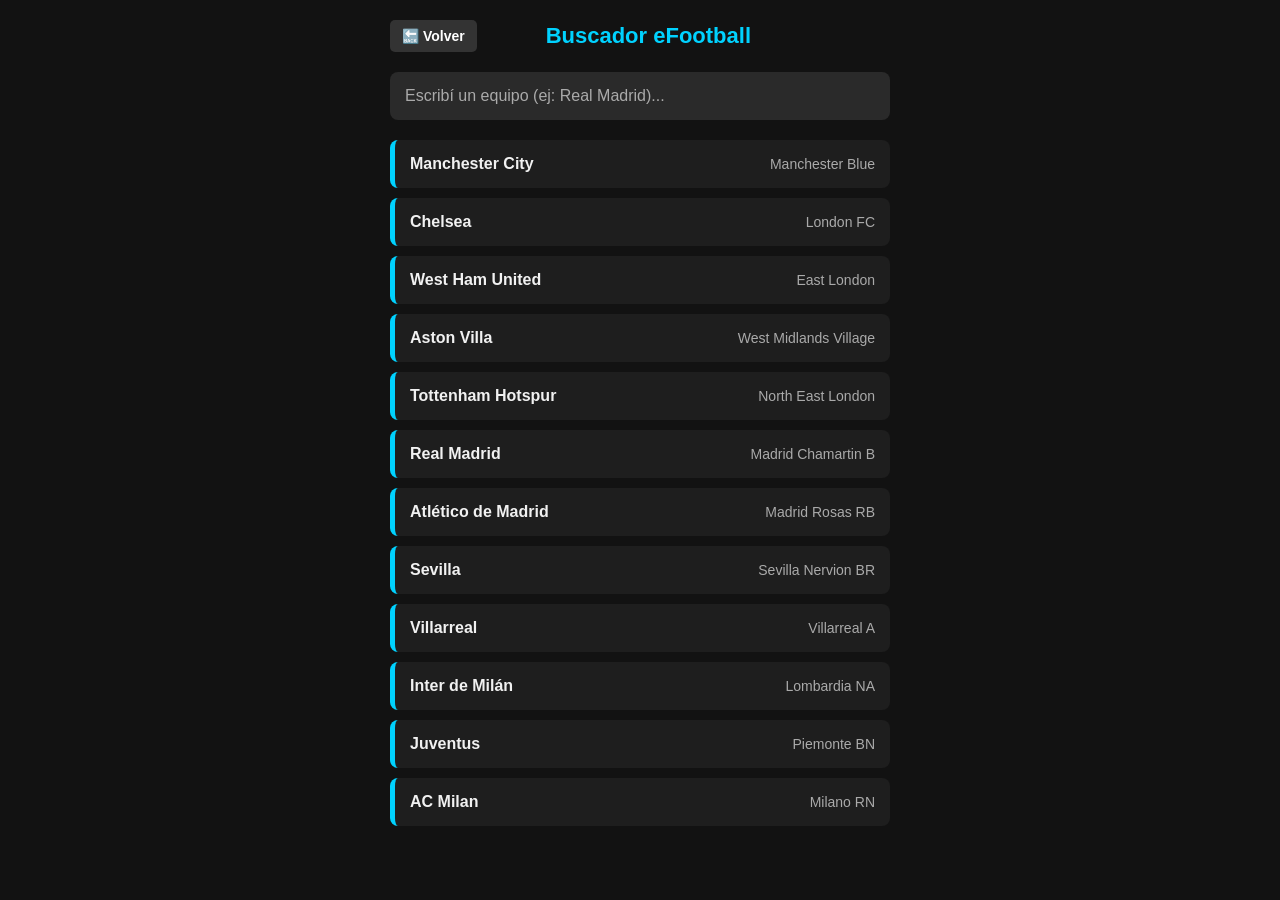
==== equipos_efootball.html @ 5b61c4ac "Create equipos_efootball.html" ====
<!DOCTYPE html>
<html lang="es">
<head>
    <meta charset="UTF-8">
    <meta name="viewport" content="width=device-width, initial-scale=1.0">
    <title>Nombres Reales - eFootball</title>
    <style>
        body {
            font-family: 'Segoe UI', Tahoma, Geneva, Verdana, sans-serif;
            background-color: #121212;
            color: #f1f1f1;
            margin: 0;
            padding: 20px;
            display: flex;
            flex-direction: column;
            align-items: center;
        }
        .header-container {
            width: 100%;
            max-width: 500px;
            display: flex;
            justify-content: space-between;
            align-items: center;
            margin-bottom: 20px;
        }
        h1 { 
            color: #00d2ff; 
            font-size: 22px; 
            margin: 0; 
            text-align: center; 
            flex-grow: 1;
        }
        .btn-volver {
            color: #fff;
            background-color: #333;
            text-decoration: none;
            padding: 8px 12px;
            border-radius: 5px;
            font-size: 14px;
            font-weight: bold;
            transition: background 0.3s;
        }
        .btn-volver:hover { background-color: #555; }
        input {
            width: 100%;
            max-width: 500px;
            padding: 15px;
            margin-bottom: 20px;
            border: none;
            border-radius: 8px;
            font-size: 16px;
            background-color: #2a2a2a;
            color: #fff;
            box-sizing: border-box;
        }
        input::placeholder { color: #aaa; }
        .lista-equipos {
            width: 100%;
            max-width: 500px;
            list-style: none;
            padding: 0;
            margin: 0;
        }
        .equipo {
            background-color: #1e1e1e;
            padding: 15px;
            margin-bottom: 10px;
            border-radius: 8px;
            display: flex;
            justify-content: space-between;
            align-items: center;
            border-left: 5px solid #00d2ff;
        }
        .real { font-weight: bold; font-size: 16px; }
        .ficticio { color: #aaaaaa; font-size: 14px; text-align: right;}
        .oculto { display: none !important; }
    </style>
</head>
<body>

    <div class="header-container">
        <!-- Este botón los devuelve a tu página principal -->
        <a href="index.html" class="btn-volver">🔙 Volver</a>
        <h1>Buscador eFootball</h1>
        <div style="width: 70px;"></div> <!-- Espaciador para centrar el título -->
    </div>

    <!-- Buscador -->
    <input type="text" id="buscador" placeholder="Escribí un equipo (ej: Real Madrid)...">

    <!-- Lista de Equipos -->
    <ul class="lista-equipos" id="contenedor-equipos">
        
        <!-- Inglaterra -->
        <li class="equipo"><span class="real">Manchester City</span> <span class="ficticio">Manchester Blue</span></li>
        <li class="equipo"><span class="real">Chelsea</span> <span class="ficticio">London FC</span></li>
        <li class="equipo"><span class="real">West Ham United</span> <span class="ficticio">East London</span></li>
        <li class="equipo"><span class="real">Aston Villa</span> <span class="ficticio">West Midlands Village</span></li>
        <li class="equipo"><span class="real">Tottenham Hotspur</span> <span class="ficticio">North East London</span></li>
        
        <!-- España -->
        <li class="equipo"><span class="real">Real Madrid</span> <span class="ficticio">Madrid Chamartin B</span></li>
        <li class="equipo"><span class="real">Atlético de Madrid</span> <span class="ficticio">Madrid Rosas RB</span></li>
        <li class="equipo"><span class="real">Sevilla</span> <span class="ficticio">Sevilla Nervion BR</span></li>
        <li class="equipo"><span class="real">Villarreal</span> <span class="ficticio">Villarreal A</span></li>
        
        <!-- Italia -->
        <li class="equipo"><span class="real">Inter de Milán</span> <span class="ficticio">Lombardia NA</span></li>
        <li class="equipo"><span class="real">Juventus</span> <span class="ficticio">Piemonte BN</span></li>
        <li class="equipo"><span class="real">AC Milan</span> <span class="ficticio">Milano RN</span></li>

        <!-- AGREGÁ MÁS EQUIPOS ACÁ ABAJO COPIANDO UNA DE LAS LÍNEAS DE ARRIBA -->
    </ul>

    <script>
        const buscador = document.getElementById('buscador');
        const equipos = document.querySelectorAll('.equipo');

        // Esta función hace que el buscador funcione en tiempo real
        buscador.addEventListener('input', function() {
            const textoBusqueda = this.value.toLowerCase().trim();

            equipos.forEach(equipo => {
                const nombreReal = equipo.querySelector('.real').textContent.toLowerCase();
                const nombreFicticio = equipo.querySelector('.ficticio').textContent.toLowerCase();
                
                // Busca tanto si escriben el nombre real como el ficticio
                if (nombreReal.includes(textoBusqueda) || nombreFicticio.includes(textoBusqueda)) {
                    equipo.classList.remove('oculto');
                } else {
                    equipo.classList.add('oculto');
                }
            });
        });
    </script>

</body>
</html>
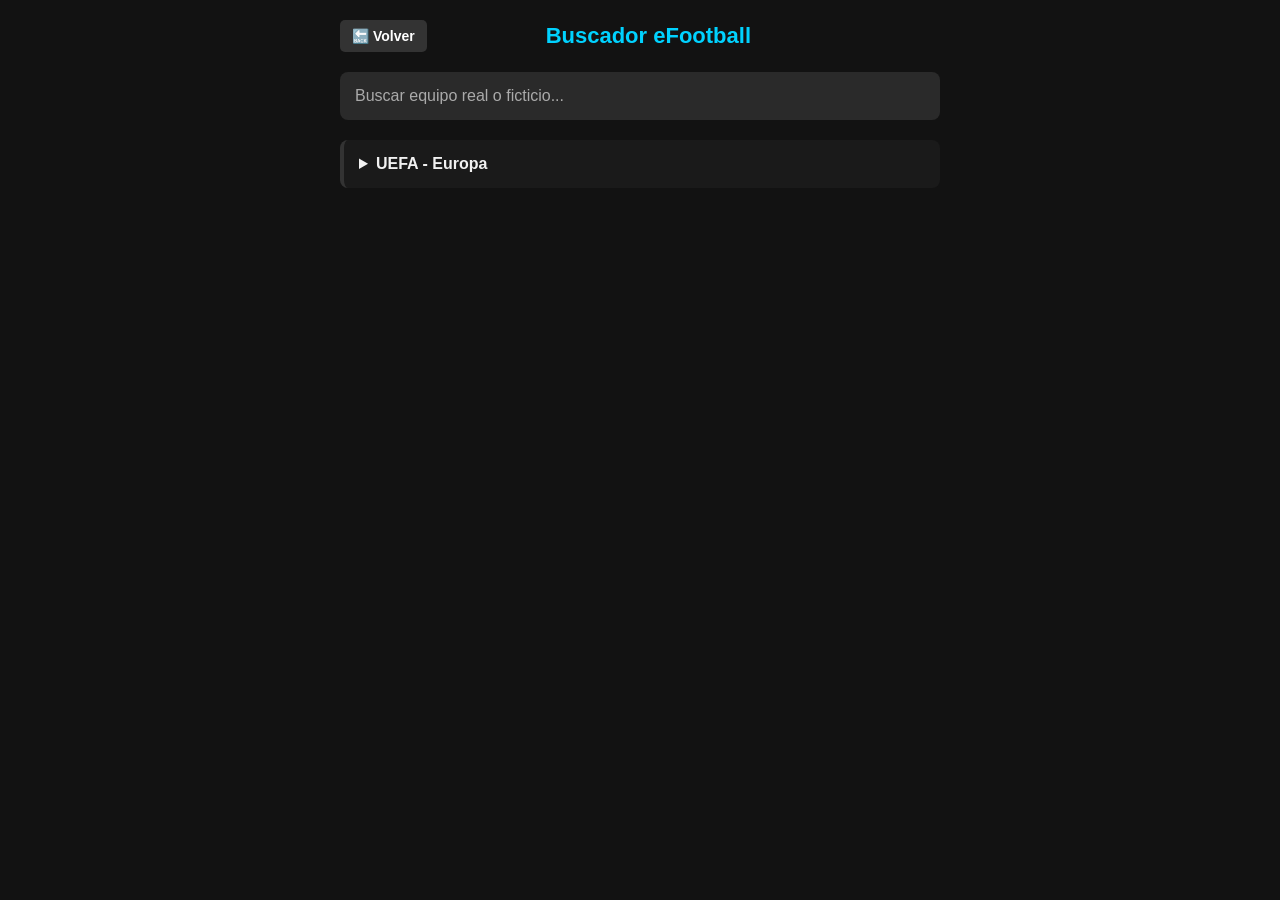
==== commit ad982ee8: "Update equipos_efootball.html" ====
--- a/equipos_efootball.html
+++ b/equipos_efootball.html
@@ -17,7 +17,7 @@
         }
         .header-container {
             width: 100%;
-            max-width: 500px;
+            max-width: 600px;
             display: flex;
             justify-content: space-between;
             align-items: center;
@@ -43,7 +43,7 @@
         .btn-volver:hover { background-color: #555; }
         input {
             width: 100%;
-            max-width: 500px;
+            max-width: 600px;
             padding: 15px;
             margin-bottom: 20px;
             border: none;
@@ -54,24 +54,53 @@
             box-sizing: border-box;
         }
         input::placeholder { color: #aaa; }
+        
+        /* Estilos para las categorías (Continente, País, Liga) */
+        .contenedor-principal {
+            width: 100%;
+            max-width: 600px;
+        }
+        details {
+            background-color: #1a1a1a;
+            margin-bottom: 10px;
+            border-radius: 8px;
+            padding: 10px;
+            border-left: 4px solid #333;
+        }
+        details details {
+            margin-top: 10px;
+            border-left: 4px solid #555;
+            background-color: #222;
+        }
+        details details details {
+            border-left: 4px solid #00d2ff;
+            background-color: #2a2a2a;
+        }
+        summary {
+            font-weight: bold;
+            cursor: pointer;
+            padding: 5px;
+            outline: none;
+            font-size: 16px;
+        }
+        summary:hover { color: #00d2ff; }
+        
         .lista-equipos {
-            width: 100%;
-            max-width: 500px;
             list-style: none;
             padding: 0;
-            margin: 0;
+            margin: 10px 0 0 0;
         }
         .equipo {
             background-color: #1e1e1e;
-            padding: 15px;
-            margin-bottom: 10px;
-            border-radius: 8px;
+            padding: 12px;
+            margin-bottom: 5px;
+            border-radius: 5px;
             display: flex;
             justify-content: space-between;
             align-items: center;
-            border-left: 5px solid #00d2ff;
-        }
-        .real { font-weight: bold; font-size: 16px; }
+            border-bottom: 1px solid #333;
+        }
+        .real { font-weight: bold; font-size: 15px; }
         .ficticio { color: #aaaaaa; font-size: 14px; text-align: right;}
         .oculto { display: none !important; }
     </style>
@@ -79,52 +108,211 @@
 <body>
 
     <div class="header-container">
-        <!-- Este botón los devuelve a tu página principal -->
         <a href="index.html" class="btn-volver">🔙 Volver</a>
         <h1>Buscador eFootball</h1>
-        <div style="width: 70px;"></div> <!-- Espaciador para centrar el título -->
+        <div style="width: 70px;"></div>
     </div>
 
-    <!-- Buscador -->
-    <input type="text" id="buscador" placeholder="Escribí un equipo (ej: Real Madrid)...">
-
-    <!-- Lista de Equipos -->
-    <ul class="lista-equipos" id="contenedor-equipos">
+    <input type="text" id="buscador" placeholder="Buscar equipo real o ficticio...">
+
+    <div class="contenedor-principal" id="arbol-equipos">
         
-        <!-- Inglaterra -->
-        <li class="equipo"><span class="real">Manchester City</span> <span class="ficticio">Manchester Blue</span></li>
-        <li class="equipo"><span class="real">Chelsea</span> <span class="ficticio">London FC</span></li>
-        <li class="equipo"><span class="real">West Ham United</span> <span class="ficticio">East London</span></li>
-        <li class="equipo"><span class="real">Aston Villa</span> <span class="ficticio">West Midlands Village</span></li>
-        <li class="equipo"><span class="real">Tottenham Hotspur</span> <span class="ficticio">North East London</span></li>
-        
-        <!-- España -->
-        <li class="equipo"><span class="real">Real Madrid</span> <span class="ficticio">Madrid Chamartin B</span></li>
-        <li class="equipo"><span class="real">Atlético de Madrid</span> <span class="ficticio">Madrid Rosas RB</span></li>
-        <li class="equipo"><span class="real">Sevilla</span> <span class="ficticio">Sevilla Nervion BR</span></li>
-        <li class="equipo"><span class="real">Villarreal</span> <span class="ficticio">Villarreal A</span></li>
-        
-        <!-- Italia -->
-        <li class="equipo"><span class="real">Inter de Milán</span> <span class="ficticio">Lombardia NA</span></li>
-        <li class="equipo"><span class="real">Juventus</span> <span class="ficticio">Piemonte BN</span></li>
-        <li class="equipo"><span class="real">AC Milan</span> <span class="ficticio">Milano RN</span></li>
-
-        <!-- AGREGÁ MÁS EQUIPOS ACÁ ABAJO COPIANDO UNA DE LAS LÍNEAS DE ARRIBA -->
-    </ul>
+        <!-- ================= UEFA - EUROPA ================= -->
+        <details class="continente">
+            <summary>UEFA - Europa</summary>
+
+            <!-- INGLATERRA -->
+            <details class="pais">
+                <summary>Inglaterra (The FA)</summary>
+                
+                <details class="liga">
+                    <summary>Premier League</summary>
+                    <ul class="lista-equipos">
+                        <li class="equipo"><span class="real">Aston Villa</span> <span class="ficticio">Aston RB</span></li>
+                        <li class="equipo"><span class="real">Bournemouth</span> <span class="ficticio">Bournemouth RB</span></li>
+                        <li class="equipo"><span class="real">Brighton & Hove Albion</span> <span class="ficticio">Brighton WB</span></li>
+                        <li class="equipo"><span class="real">Burnley</span> <span class="ficticio">Burnley RB</span></li>
+                        <li class="equipo"><span class="real">Chelsea</span> <span class="ficticio">Chelsea B</span></li>
+                        <li class="equipo"><span class="real">Crystal Palace</span> <span class="ficticio">Crystal Palace RB</span></li>
+                        <li class="equipo"><span class="real">Everton</span> <span class="ficticio">Everton B</span></li>
+                        <li class="equipo"><span class="real">Leicester City</span> <span class="ficticio">Leicester B</span></li>
+                        <li class="equipo"><span class="real">Liverpool</span> <span class="ficticio">Liverpool R</span></li>
+                        <li class="equipo"><span class="real">Manchester City</span> <span class="ficticio">Manchester B</span></li>
+                        <li class="equipo"><span class="real">Newcastle United</span> <span class="ficticio">Newcastle WB</span></li>
+                        <li class="equipo"><span class="real">Norwich City</span> <span class="ficticio">Norwich YG</span></li>
+                        <li class="equipo"><span class="real">Sheffield United</span> <span class="ficticio">Sheffield RB</span></li>
+                        <li class="equipo"><span class="real">Southampton</span> <span class="ficticio">Southampton RW</span></li>
+                        <li class="equipo"><span class="real">Tottenham Hotspur</span> <span class="ficticio">Tottenham WB</span></li>
+                        <li class="equipo"><span class="real">Watford</span> <span class="ficticio">Watford BY</span></li>
+                        <li class="equipo"><span class="real">West Ham United</span> <span class="ficticio">West Ham RB</span></li>
+                        <li class="equipo"><span class="real">Wolverhampton Wanderers</span> <span class="ficticio">Wolverhampton YB</span></li>
+                    </ul>
+                </details>
+
+                <details class="liga">
+                    <summary>Championship (Segunda División)</summary>
+                    <ul class="lista-equipos">
+                        <li class="equipo"><span class="real">Barnsley</span> <span class="ficticio">Barnsley R</span></li>
+                        <li class="equipo"><span class="real">Birmingham City</span> <span class="ficticio">Birmingham B</span></li>
+                        <li class="equipo"><span class="real">Blackburn Rovers</span> <span class="ficticio">Blackburn BW</span></li>
+                        <li class="equipo"><span class="real">Brentford</span> <span class="ficticio">Brentford RW</span></li>
+                        <li class="equipo"><span class="real">Bristol City</span> <span class="ficticio">Bristol R</span></li>
+                        <li class="equipo"><span class="real">Cardiff City</span> <span class="ficticio">Cardiff B</span></li>
+                        <li class="equipo"><span class="real">Charlton Athletic</span> <span class="ficticio">Charlton RW</span></li>
+                        <li class="equipo"><span class="real">Derby County</span> <span class="ficticio">Derby WB</span></li>
+                        <li class="equipo"><span class="real">Fulham</span> <span class="ficticio">Fulham W</span></li>
+                        <li class="equipo"><span class="real">Huddersfield Town</span> <span class="ficticio">Huddersfield BW</span></li>
+                        <li class="equipo"><span class="real">Hull City</span> <span class="ficticio">Hull OB</span></li>
+                        <li class="equipo"><span class="real">Leeds United</span> <span class="ficticio">Leeds W</span></li>
+                        <li class="equipo"><span class="real">Luton Town</span> <span class="ficticio">Luton WO</span></li>
+                        <li class="equipo"><span class="real">Middlesbrough</span> <span class="ficticio">Middlesbrough RW</span></li>
+                        <li class="equipo"><span class="real">Millwall</span> <span class="ficticio">Millwall BW</span></li>
+                        <li class="equipo"><span class="real">Nottingham Forest</span> <span class="ficticio">Nottingham RW</span></li>
+                        <li class="equipo"><span class="real">Preston North End</span> <span class="ficticio">Preston WB</span></li>
+                        <li class="equipo"><span class="real">Queens Park Rangers</span> <span class="ficticio">Queen's Park BW</span></li>
+                        <li class="equipo"><span class="real">Reading</span> <span class="ficticio">Reading BW</span></li>
+                        <li class="equipo"><span class="real">Sheffield Wednesday</span> <span class="ficticio">Sheffield BW</span></li>
+                        <li class="equipo"><span class="real">Stoke City</span> <span class="ficticio">Stoke RW</span></li>
+                        <li class="equipo"><span class="real">Swansea City</span> <span class="ficticio">Swansea W</span></li>
+                        <li class="equipo"><span class="real">West Bromwich Albion</span> <span class="ficticio">West Bromwich WB</span></li>
+                        <li class="equipo"><span class="real">Wigan Athletic</span> <span class="ficticio">Wigan BW</span></li>
+                    </ul>
+                </details>
+            </details>
+
+            <!-- ESPAÑA -->
+            <details class="pais">
+                <summary>España (RFEF)</summary>
+                
+                <details class="liga">
+                    <summary>LaLiga (Primera División)</summary>
+                    <ul class="lista-equipos">
+                        <li class="equipo"><span class="real">Athletic Club Bilbao</span> <span class="ficticio">Bilbao BR</span></li>
+                        <li class="equipo"><span class="real">Atlético de Madrid</span> <span class="ficticio">Madrid Rosas RB</span></li>
+                        <li class="equipo"><span class="real">Celta de Vigo</span> <span class="ficticio">Vigo AB</span></li>
+                        <li class="equipo"><span class="real">Deportivo Alavés</span> <span class="ficticio">Álava AB</span></li>
+                        <li class="equipo"><span class="real">Espanyol</span> <span class="ficticio">Llobregat AB</span></li>
+                        <li class="equipo"><span class="real">Getafe CF</span> <span class="ficticio">Getafe A</span></li>
+                        <li class="equipo"><span class="real">Granada</span> <span class="ficticio">Granada RB</span></li>
+                        <li class="equipo"><span class="real">Leganés</span> <span class="ficticio">Leganés AB</span></li>
+                        <li class="equipo"><span class="real">Levante UD</span> <span class="ficticio">Levante RA</span></li>
+                        <li class="equipo"><span class="real">Mallorca</span> <span class="ficticio">Mallorca RN</span></li>
+                        <li class="equipo"><span class="real">Osasuna</span> <span class="ficticio">Pamplona RA</span></li>
+                        <li class="equipo"><span class="real">Real Betis</span> <span class="ficticio">Sevilla Triana VB</span></li>
+                        <li class="equipo"><span class="real">Real Madrid</span> <span class="ficticio">Madrid Chamartin B</span></li>
+                        <li class="equipo"><span class="real">Real Sociedad</span> <span class="ficticio">Vasco Gipuzkoa AB</span></li>
+                        <li class="equipo"><span class="real">Real Valladolid</span> <span class="ficticio">Valladolid MB</span></li>
+                        <li class="equipo"><span class="real">SD Eibar</span> <span class="ficticio">Eibar AR</span></li>
+                        <li class="equipo"><span class="real">Sevilla FC</span> <span class="ficticio">Sevilla Nervión BR</span></li>
+                        <li class="equipo"><span class="real">Valencia</span> <span class="ficticio">Valencia BN</span></li>
+                        <li class="equipo"><span class="real">Villarreal</span> <span class="ficticio">Villarreal A</span></li>
+                    </ul>
+                </details>
+
+                <details class="liga">
+                    <summary>LaLiga 2 (Segunda División)</summary>
+                    <ul class="lista-equipos">
+                        <li class="equipo"><span class="real">Albacete</span> <span class="ficticio">Albacete BN</span></li>
+                        <li class="equipo"><span class="real">Alcorcón</span> <span class="ficticio">Alcorcón AA</span></li>
+                        <li class="equipo"><span class="real">Almería</span> <span class="ficticio">Almería RB</span></li>
+                        <li class="equipo"><span class="real">Cádiz</span> <span class="ficticio">Cádiz AA</span></li>
+                        <li class="equipo"><span class="real">Deportivo La Coruña</span> <span class="ficticio">La Coruña AB</span></li>
+                        <li class="equipo"><span class="real">Elche</span> <span class="ficticio">Elche BV</span></li>
+                        <li class="equipo"><span class="real">Extremadura</span> <span class="ficticio">Extremadura AR</span></li>
+                        <li class="equipo"><span class="real">Fuenlabrada</span> <span class="ficticio">Fuenlabrada A</span></li>
+                        <li class="equipo"><span class="real">Girona</span> <span class="ficticio">Girona R</span></li>
+                        <li class="equipo"><span class="real">Huesca</span> <span class="ficticio">Huesca RA</span></li>
+                        <li class="equipo"><span class="real">Las Palmas</span> <span class="ficticio">Las Palmas AA</span></li>
+                        <li class="equipo"><span class="real">Lugo</span> <span class="ficticio">Lugo RB</span></li>
+                        <li class="equipo"><span class="real">Málaga</span> <span class="ficticio">Málaga AB</span></li>
+                        <li class="equipo"><span class="real">Mirandés</span> <span class="ficticio">Miranda de Ebro RN</span></li>
+                        <li class="equipo"><span class="real">Numancia</span> <span class="ficticio">Numancia R</span></li>
+                        <li class="equipo"><span class="real">Ponferradina</span> <span class="ficticio">Ponferrada AB</span></li>
+                        <li class="equipo"><span class="real">Racing Santander</span> <span class="ficticio">Santander VB</span></li>
+                        <li class="equipo"><span class="real">Rayo Vallecano</span> <span class="ficticio">Vallecas BR</span></li>
+                        <li class="equipo"><span class="real">Real Oviedo</span> <span class="ficticio">Oviedo A</span></li>
+                        <li class="equipo"><span class="real">Real Zaragoza</span> <span class="ficticio">Zaragoza BA</span></li>
+                        <li class="equipo"><span class="real">Sporting Gijón</span> <span class="ficticio">Gijón RB</span></li>
+                        <li class="equipo"><span class="real">Tenerife</span> <span class="ficticio">Tenerife AB</span></li>
+                    </ul>
+                </details>
+            </details>
+
+            <!-- ITALIA -->
+            <details class="pais">
+                <summary>Italia (FIGC)</summary>
+                
+                <details class="liga">
+                    <summary>Serie A (Primera División)</summary>
+                    <ul class="lista-equipos">
+                        <li class="equipo"><span class="real">Monza</span> <span class="ficticio">Monza RB</span></li>
+                        <li class="equipo"><span class="real">Venezia</span> <span class="ficticio">Venezia ANV</span></li>
+                        <li class="equipo"><span class="real">Juventus</span> <span class="ficticio">Piemonte BN</span></li>
+                        <li class="equipo"><span class="real">Sassuolo</span> <span class="ficticio">Sassuelo NV</span></li>
+                        <li class="equipo"><span class="real">Bologna</span> <span class="ficticio">Bologna RB</span></li>
+                        <li class="equipo"><span class="real">Genoa</span> <span class="ficticio">Genova RB</span></li>
+                        <li class="equipo"><span class="real">Fiorentina</span> <span class="ficticio">Firenze V</span></li>
+                        <li class="equipo"><span class="real">AS Roma</span> <span class="ficticio">Roma GR</span></li>
+                        <li class="equipo"><span class="real">Frosinone</span> <span class="ficticio">Frosinone GA</span></li>
+                        <li class="equipo"><span class="real">Napoli</span> <span class="ficticio">Napoli A</span></li>
+                        <li class="equipo"><span class="real">Lecce</span> <span class="ficticio">Lecce GR</span></li>
+                        <li class="equipo"><span class="real">Cagliari</span> <span class="ficticio">Caglari RB</span></li>
+                    </ul>
+                </details>
+
+                <details class="liga">
+                    <summary>Serie B (Segunda División)</summary>
+                    <ul class="lista-equipos">
+                        <li class="equipo"><span class="real">Ascoli</span> <span class="ficticio">MA Zebra</span></li>
+                        <li class="equipo"><span class="real">Benevento</span> <span class="ficticio">CM Yellow Red</span></li>
+                        <li class="equipo"><span class="real">Chievo</span> <span class="ficticio">DL Yellow</span></li>
+                        <li class="equipo"><span class="real">Cittadella</span> <span class="ficticio">DL Crimson</span></li>
+                        <li class="equipo"><span class="real">Cosenza</span> <span class="ficticio">AJ Red Blue</span></li>
+                        <li class="equipo"><span class="real">Cremonese</span> <span class="ficticio">LB Red Grey</span></li>
+                        <li class="equipo"><span class="real">Crotone</span> <span class="ficticio">BK Red Blue</span></li>
+                        <li class="equipo"><span class="real">Empoli</span> <span class="ficticio">TO Blue</span></li>
+                        <li class="equipo"><span class="real">Frosinone (Histórico)</span> <span class="ficticio">TI Yellow Blue</span></li>
+                        <li class="equipo"><span class="real">Juve Stabia</span> <span class="ficticio">CM Blue Yellow</span></li>
+                        <li class="equipo"><span class="real">Livorno</span> <span class="ficticio">TO Brown</span></li>
+                        <li class="equipo"><span class="real">Perugia</span> <span class="ficticio">Prastogna</span></li>
+                        <li class="equipo"><span class="real">Pescara</span> <span class="ficticio">AB White Light Blue</span></li>
+                        <li class="equipo"><span class="real">Pisa</span> <span class="ficticio">TO Blue Black</span></li>
+                        <li class="equipo"><span class="real">Pordenone</span> <span class="ficticio">FV Green Black</span></li>
+                        <li class="equipo"><span class="real">Salernitana</span> <span class="ficticio">CM Burgundy</span></li>
+                        <li class="equipo"><span class="real">Spezia</span> <span class="ficticio">Spremonese</span></li>
+                        <li class="equipo"><span class="real">Trapani</span> <span class="ficticio">Drepanumese</span></li>
+                        <li class="equipo"><span class="real">Venezia (Histórico)</span> <span class="ficticio">DL Green Black Orange</span></li>
+                        <li class="equipo"><span class="real">Virtus Entella</span> <span class="ficticio">LR White Blue</span></li>
+                        <li class="equipo"><span class="real">Palermo</span> <span class="ficticio">SI Pink Black</span></li>
+                    </ul>
+                </details>
+            </details>
+
+        </details>
+        <!-- Podés agregar más continentes abajo copiando la estructura de UEFA -->
+    </div>
 
     <script>
         const buscador = document.getElementById('buscador');
         const equipos = document.querySelectorAll('.equipo');
-
-        // Esta función hace que el buscador funcione en tiempo real
+        const categorias = document.querySelectorAll('details');
+
         buscador.addEventListener('input', function() {
             const textoBusqueda = this.value.toLowerCase().trim();
+
+            let busquedaActiva = textoBusqueda.length > 0;
+
+            // Abrir todas las carpetas automáticamente si el usuario está buscando algo
+            categorias.forEach(categoria => {
+                if (busquedaActiva) {
+                    categoria.open = true;
+                }
+            });
 
             equipos.forEach(equipo => {
                 const nombreReal = equipo.querySelector('.real').textContent.toLowerCase();
                 const nombreFicticio = equipo.querySelector('.ficticio').textContent.toLowerCase();
                 
-                // Busca tanto si escriben el nombre real como el ficticio
                 if (nombreReal.includes(textoBusqueda) || nombreFicticio.includes(textoBusqueda)) {
                     equipo.classList.remove('oculto');
                 } else {
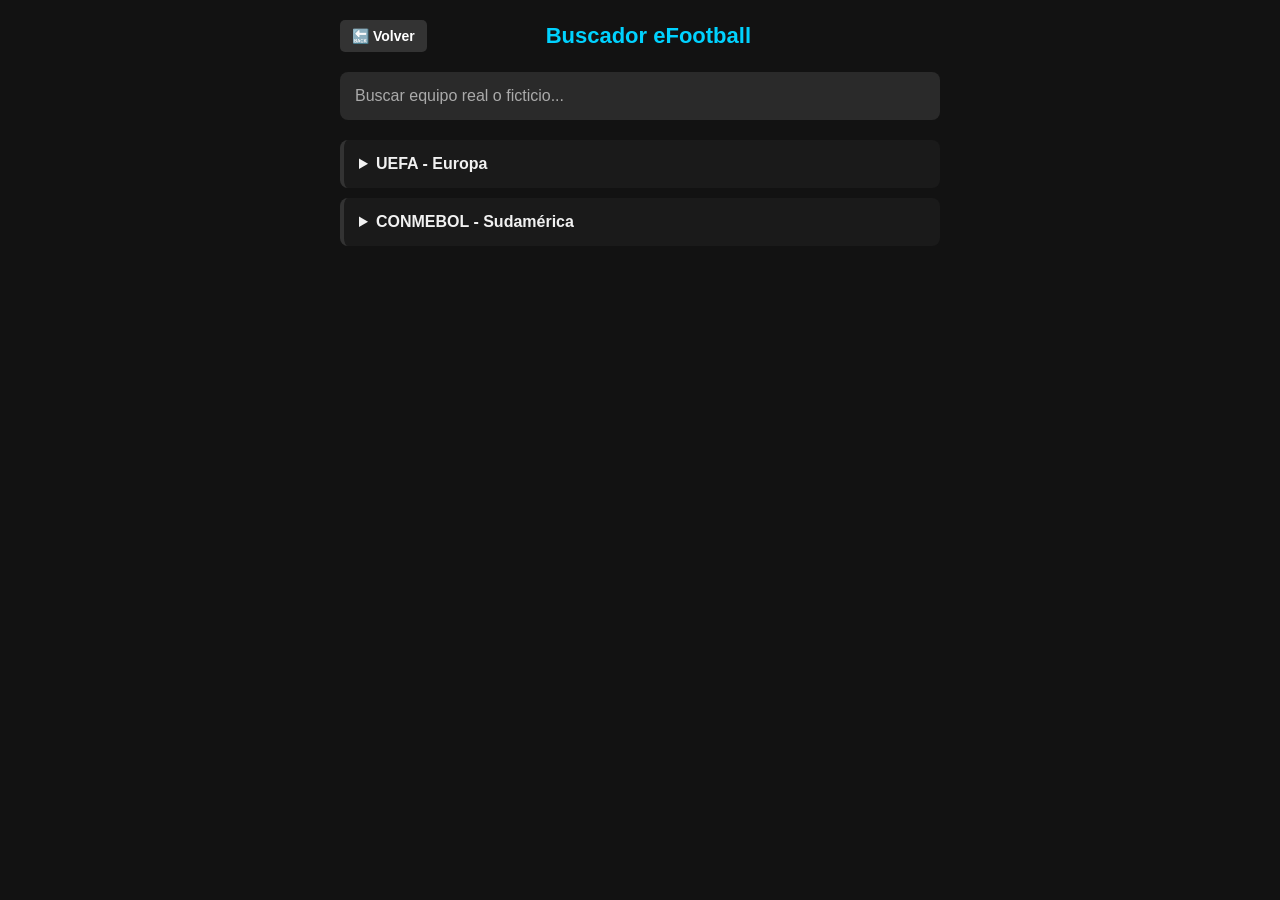
==== commit ec4a3b4f: "Update equipos_efootball.html" ====
--- a/equipos_efootball.html
+++ b/equipos_efootball.html
@@ -113,7 +113,7 @@
         <div style="width: 70px;"></div>
     </div>
 
-    <input type="text" id="buscador" placeholder="Buscar equipo real o ficticio...">
+<input type="text" id="buscador" placeholder="Buscar equipo real o ficticio...">
 
     <div class="contenedor-principal" id="arbol-equipos">
         
@@ -289,7 +289,63 @@
             </details>
 
         </details>
-        <!-- Podés agregar más continentes abajo copiando la estructura de UEFA -->
+
+        <!-- ================= CONMEBOL - SUDAMÉRICA ================= -->
+        <details class="continente">
+            <summary>CONMEBOL - Sudamérica</summary>
+
+            <!-- ARGENTINA -->
+            <details class="pais">
+                <summary>Argentina (AFA)</summary>
+                
+                <details class="liga">
+                    <summary>Liga Profesional de Fútbol</summary>
+                    <ul class="lista-equipos">
+                        <li class="equipo"><span class="real">Aldosivi</span> <span class="ficticio">Mar del Plata VA</span></li>
+                        <li class="equipo"><span class="real">Argentinos Juniors</span> <span class="ficticio">La Paternal RB</span></li>
+                        <li class="equipo"><span class="real">Atlético Tucumán</span> <span class="ficticio">Tucumán AB</span></li>
+                        <li class="equipo"><span class="real">Banfield</span> <span class="ficticio">Banfield VB</span></li>
+                        <li class="equipo"><span class="real">Barracas Central</span> <span class="ficticio">Barracas RB</span></li>
+                        <li class="equipo"><span class="real">Belgrano</span> <span class="ficticio">Alberdi A</span></li>
+                        <li class="equipo"><span class="real">Central Córdoba (SdE)</span> <span class="ficticio">Santiago del Estero BN</span></li>
+                        <li class="equipo"><span class="real">Defensa y Justicia</span> <span class="ficticio">Florencio Varela AV</span></li>
+                        <li class="equipo"><span class="real">Deportivo Riestra</span> <span class="ficticio">Nueva Pompeya NB</span></li>
+                        <li class="equipo"><span class="real">Estudiantes de Río Cuarto</span> <span class="ficticio">Río Cuarto AB</span></li>
+                        <li class="equipo"><span class="real">Gimnasia y Esgrima (LP)</span> <span class="ficticio">La Plata AB</span></li>
+                        <li class="equipo"><span class="real">Godoy Cruz</span> <span class="ficticio">Mendoza NB</span></li>
+                        <li class="equipo"><span class="real">Huracán</span> <span class="ficticio">Parque Patricios R</span></li>
+                        <li class="equipo"><span class="real">Independiente</span> <span class="ficticio">Avellaneda R</span></li>
+                        <li class="equipo"><span class="real">Independiente Rivadavia</span> <span class="ficticio">Rivadavia A</span></li>
+                        <li class="equipo"><span class="real">Instituto</span> <span class="ficticio">Alta Córdoba PB</span></li>
+                        <li class="equipo"><span class="real">Lanús</span> <span class="ficticio">Lanús M</span></li>
+                        <li class="equipo"><span class="real">Newell's Old Boys</span> <span class="ficticio">Rosario RN</span></li>
+                        <li class="equipo"><span class="real">Platense</span> <span class="ficticio">Vicente López M</span></li>
+                        <li class="equipo"><span class="real">Racing Club</span> <span class="ficticio">Avellaneda AB</span></li>
+                        <li class="equipo"><span class="real">Rosario Central</span> <span class="ficticio">Rosario AA</span></li>
+                        <li class="equipo"><span class="real">San Lorenzo</span> <span class="ficticio">Almagro AR</span></li>
+                        <li class="equipo"><span class="real">Sarmiento de Junín</span> <span class="ficticio">Junín V</span></li>
+                        <li class="equipo"><span class="real">Talleres</span> <span class="ficticio">Córdoba AB</span></li>
+                        <li class="equipo"><span class="real">Tigre</span> <span class="ficticio">Victoria AR</span></li>
+                        <li class="equipo"><span class="real">Unión de Santa Fe</span> <span class="ficticio">Santa Fe RB</span></li>
+                        <li class="equipo"><span class="real">Vélez Sarsfield</span> <span class="ficticio">Liniers AB</span></li>
+                    </ul>
+                </details>
+            </details>
+
+            <!-- BRASIL -->
+            <details class="pais">
+                <summary>Brasil (CBF)</summary>
+                
+                <details class="liga">
+                    <summary>Brasileirão</summary>
+                    <ul class="lista-equipos">
+                        <li class="equipo"><span class="real">América Mineiro</span> <span class="ficticio">Minas Gerais PC</span></li>
+                    </ul>
+                </details>
+            </details>
+
+        </details>
+
     </div>
 
     <script>
